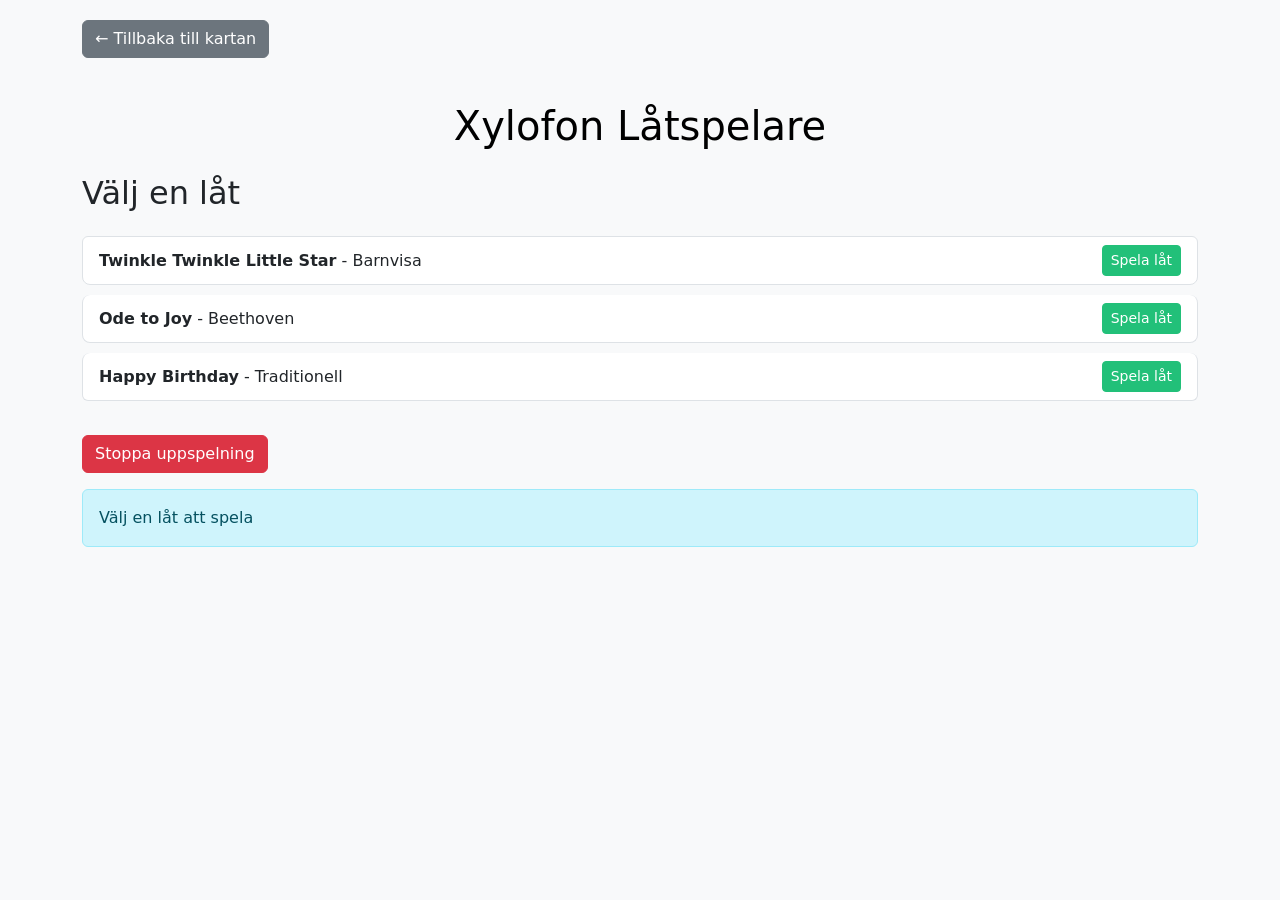
==== latar.html @ 2b7afb04 "forsatt jobb på project" ====
<!DOCTYPE html>
<html lang="sv">

<head>
    <meta charset="UTF-8">
    <meta name="viewport" content="width=device-width, initial-scale=1.0">
    <title>Xylofon Låtspelare</title>
    <link href="https://cdn.jsdelivr.net/npm/bootstrap@5.3.0/dist/css/bootstrap.min.css" rel="stylesheet">
    <link href="styleLatar.css" rel="stylesheet">
</head>

<body>
    <div class="container">
        <!-- Tillbaka-knapp -->
        <div class="mb-4">
            <a href="karta.html" class="btn btn-secondary">← Tillbaka till kartan</a>
        </div>

        <h1 class="mb-4">Xylofon Låtspelare</h1>

        <h2 class="mb-4">Välj en låt</h2>

        <!-- Låtlista -->
        <div class="list-group">
            <!-- Låt 1 -->
            <div class="list-group-item song-item" id="song1">
                <div class="d-flex justify-content-between align-items-center">
                    <div>
                        <strong>Twinkle Twinkle Little Star</strong> - Barnvisa
                    </div>
                    <button class="btn btn-sm btn-primary play-btn" onclick="playSong(1)" id="btn1">
                        Spela låt
                    </button>
                </div>
            </div>

            <!-- Låt 2 -->
            <div class="list-group-item song-item" id="song2">
                <div class="d-flex justify-content-between align-items-center">
                    <div>
                        <strong>Ode to Joy</strong> - Beethoven
                    </div>
                    <button class="btn btn-sm btn-primary play-btn" onclick="playSong(2)" id="btn2">
                        Spela låt
                    </button>
                </div>
            </div>

            <!-- Låt 3 -->
            <div class="list-group-item song-item" id="song3">
                <div class="d-flex justify-content-between align-items-center">
                    <div>
                        <strong>Happy Birthday</strong> - Traditionell
                    </div>
                    <button class="btn btn-sm btn-primary play-btn" onclick="playSong(3)" id="btn3">
                        Spela låt
                    </button>
                </div>
            </div>
        </div>

        <!-- Stoppknapp -->
        <div class="mt-4">
            <button class="btn btn-danger" onclick="stopPlayback()">
                Stoppa uppspelning
            </button>
        </div>

        <!-- Statusmeddelande -->
        <div class="mt-3 alert alert-info" id="statusMessage">
            Välj en låt att spela
        </div>
    </div>

    <script src="scriptLatar.js"></script>
</body>

</html>
---- styleLatar.css ----
body {
    padding: 20px;
    background-color: #f8f9fa;
}

.song-item {
    margin-bottom: 10px;
    border-radius: 8px;
    transition: all 0.3s ease;
}

.song-item.playing {
    background-color: #d1e7dd;
    border-color: #badbcc;
}

h1 {
    color: #000000;
    text-align: center;
    margin-bottom: 30px !important;
}

.btn-primary {
    background-color: #22c079;
    border-color: #22c079;
}

.btn-primary:hover {
    background-color: #167a4d;
    border-color: #167a4d;
}

.btn-warning {
    background-color: #ff0707;
    border-color: #ff0707;
}

.btn-warning:hover {
    background-color: #7c0404;
    border-color: #7c0404;
}

/* Stil för Tillbaka-knappen */
.btn-secondary {
    margin-bottom: 20px;
}
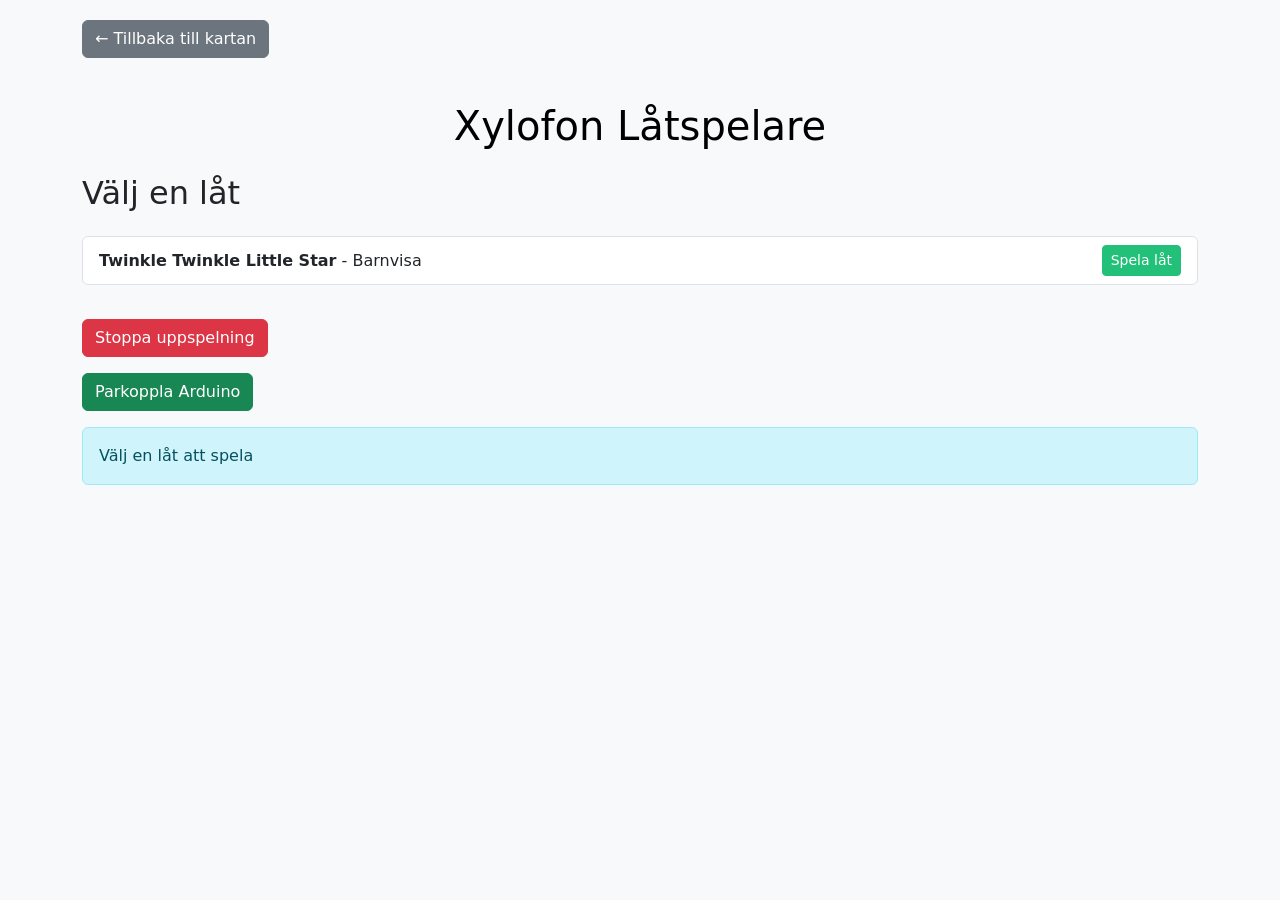
==== commit 56f2e6cd: "web server   api connected to areduino" ====
--- a/latar.html
+++ b/latar.html
@@ -11,65 +11,32 @@
 
 <body>
     <div class="container">
-        <!-- Tillbaka-knapp -->
         <div class="mb-4">
             <a href="karta.html" class="btn btn-secondary">← Tillbaka till kartan</a>
         </div>
 
         <h1 class="mb-4">Xylofon Låtspelare</h1>
-
         <h2 class="mb-4">Välj en låt</h2>
 
-        <!-- Låtlista -->
         <div class="list-group">
-            <!-- Låt 1 -->
-            <div class="list-group-item song-item" id="song1">
+            <div class="list-group-item song-item">
                 <div class="d-flex justify-content-between align-items-center">
-                    <div>
-                        <strong>Twinkle Twinkle Little Star</strong> - Barnvisa
-                    </div>
-                    <button class="btn btn-sm btn-primary play-btn" onclick="playSong(1)" id="btn1">
-                        Spela låt
-                    </button>
-                </div>
-            </div>
-
-            <!-- Låt 2 -->
-            <div class="list-group-item song-item" id="song2">
-                <div class="d-flex justify-content-between align-items-center">
-                    <div>
-                        <strong>Ode to Joy</strong> - Beethoven
-                    </div>
-                    <button class="btn btn-sm btn-primary play-btn" onclick="playSong(2)" id="btn2">
-                        Spela låt
-                    </button>
-                </div>
-            </div>
-
-            <!-- Låt 3 -->
-            <div class="list-group-item song-item" id="song3">
-                <div class="d-flex justify-content-between align-items-center">
-                    <div>
-                        <strong>Happy Birthday</strong> - Traditionell
-                    </div>
-                    <button class="btn btn-sm btn-primary play-btn" onclick="playSong(3)" id="btn3">
-                        Spela låt
-                    </button>
+                    <div><strong>Twinkle Twinkle Little Star</strong> - Barnvisa</div>
+                    <button class="btn btn-sm btn-primary" onclick="playSong('twinkle')">Spela låt</button>
                 </div>
             </div>
         </div>
 
-        <!-- Stoppknapp -->
         <div class="mt-4">
-            <button class="btn btn-danger" onclick="stopPlayback()">
-                Stoppa uppspelning
-            </button>
+            <button class="btn btn-danger" onclick="stopPlayback()">Stoppa uppspelning</button>
         </div>
 
-        <!-- Statusmeddelande -->
-        <div class="mt-3 alert alert-info" id="statusMessage">
-            Välj en låt att spela
+        <!-- Ny knapp för manuell parkoppling -->
+        <div class="mt-3">
+            <button class="btn btn-success" onclick="manualPairing()">Parkoppla Arduino</button>
         </div>
+
+        <div class="mt-3 alert alert-info" id="statusMessage">Välj en låt att spela</div>
     </div>
 
     <script src="scriptLatar.js"></script>
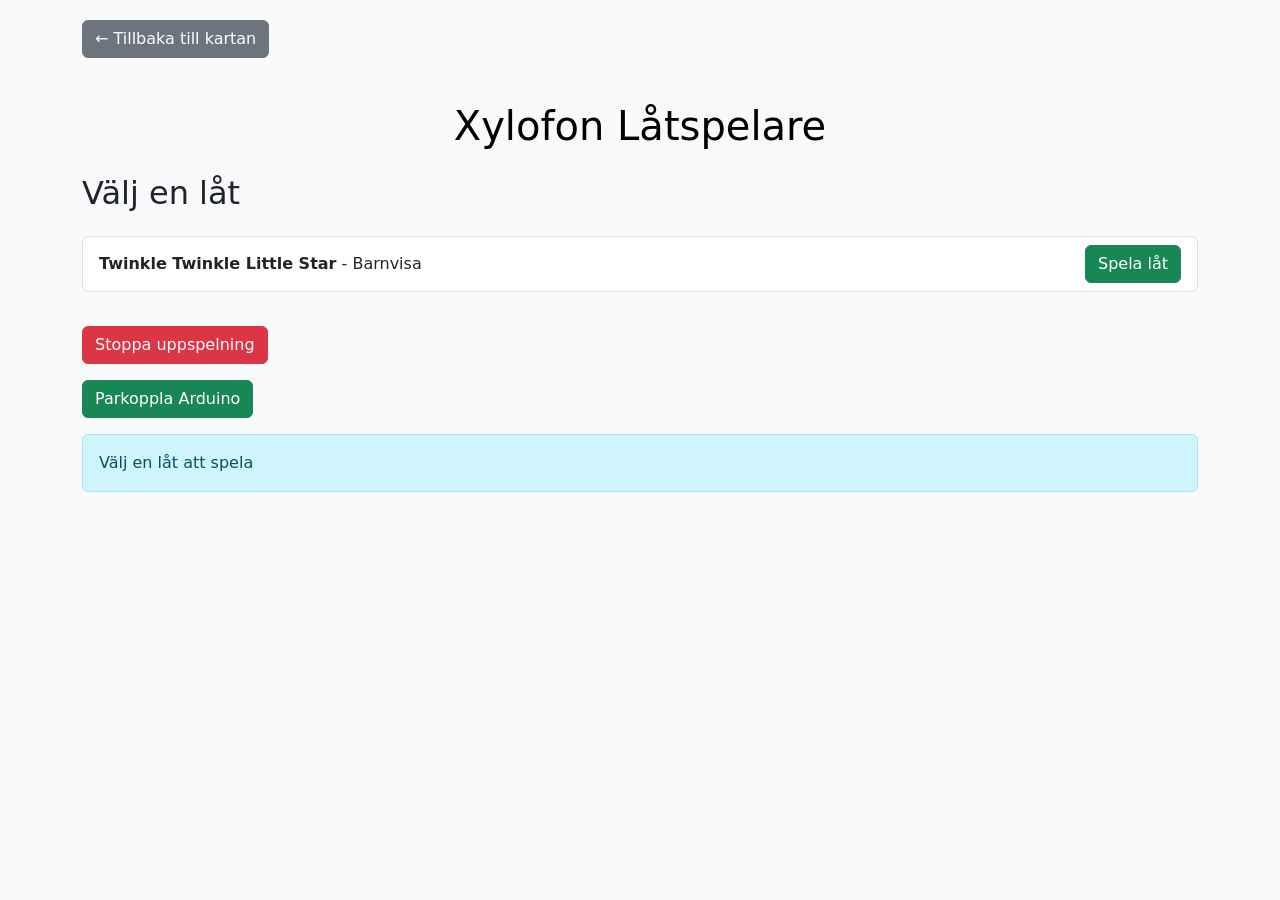
==== commit a1ea840c: "fixa script" ====
--- a/latar.html
+++ b/latar.html
@@ -22,7 +22,7 @@
             <div class="list-group-item song-item">
                 <div class="d-flex justify-content-between align-items-center">
                     <div><strong>Twinkle Twinkle Little Star</strong> - Barnvisa</div>
-                    <button class="btn btn-sm btn-primary" onclick="playSong('twinkle')">Spela låt</button>
+                    <button class="btn btn-success" onclick="playSong('twinkle')">Spela låt</button>
                 </div>
             </div>
         </div>
--- a/styleLatar.css
+++ b/styleLatar.css
@@ -20,16 +20,6 @@
     margin-bottom: 30px !important;
 }
 
-.btn-primary {
-    background-color: #22c079;
-    border-color: #22c079;
-}
-
-.btn-primary:hover {
-    background-color: #167a4d;
-    border-color: #167a4d;
-}
-
 .btn-warning {
     background-color: #ff0707;
     border-color: #ff0707;
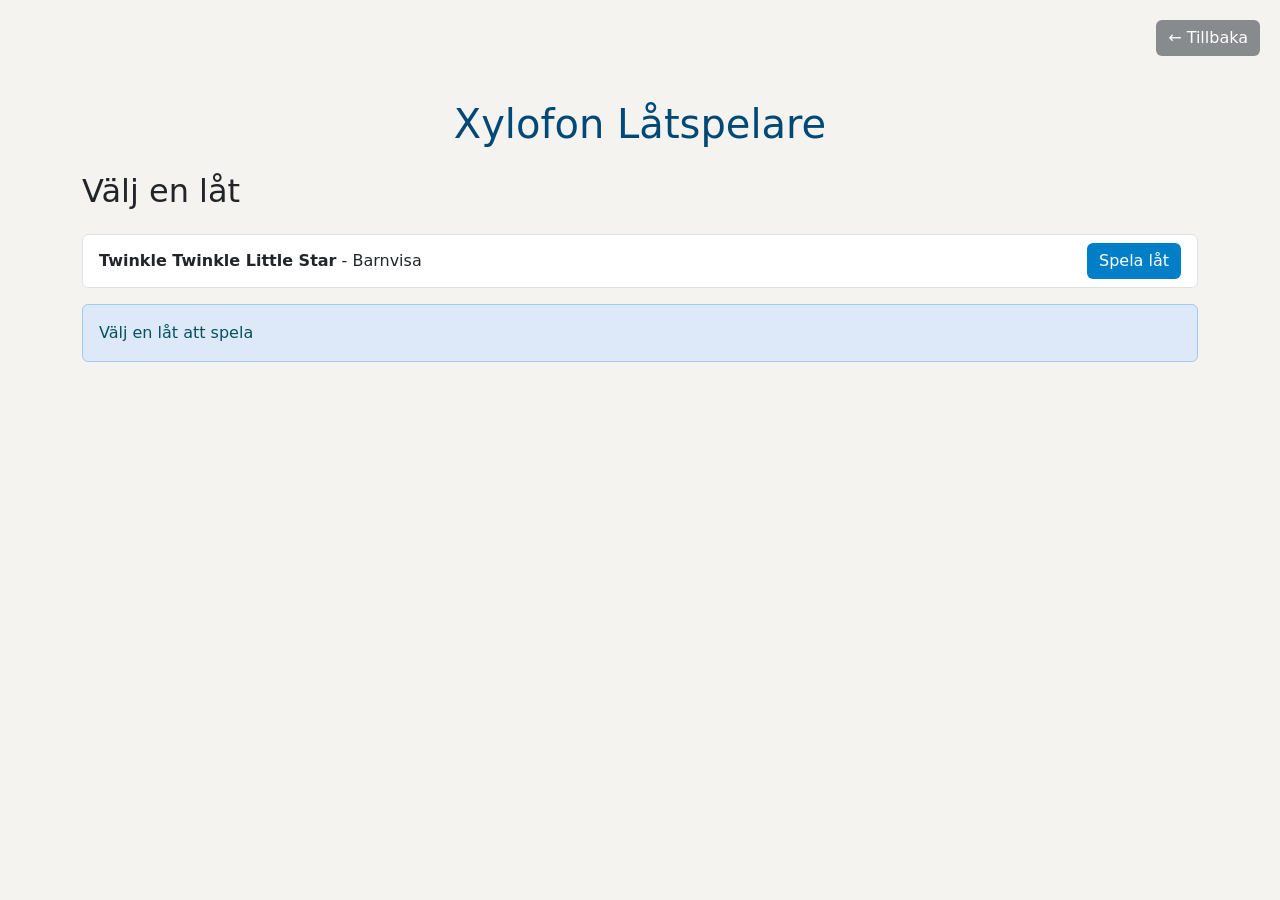
==== commit cb2df659: "sista kanske" ====
--- a/latar.html
+++ b/latar.html
@@ -10,10 +10,11 @@
 </head>
 
 <body>
+    <div class="mb-4 btn-back">
+        <a href="karta.html" class="btn btn-secondary">← Tillbaka</a>
+    </div>
     <div class="container">
-        <div class="mb-4">
-            <a href="karta.html" class="btn btn-secondary">← Tillbaka till kartan</a>
-        </div>
+
 
         <h1 class="mb-4">Xylofon Låtspelare</h1>
         <h2 class="mb-4">Välj en låt</h2>
@@ -22,20 +23,10 @@
             <div class="list-group-item song-item">
                 <div class="d-flex justify-content-between align-items-center">
                     <div><strong>Twinkle Twinkle Little Star</strong> - Barnvisa</div>
-                    <button class="btn btn-success" onclick="playSong('twinkle')">Spela låt</button>
+                    <button class="btn btn-primary" onclick="playSong('twinkle')">Spela låt</button>
                 </div>
             </div>
         </div>
-
-        <div class="mt-4">
-            <button class="btn btn-danger" onclick="stopPlayback()">Stoppa uppspelning</button>
-        </div>
-
-        <!-- Ny knapp för manuell parkoppling -->
-        <div class="mt-3">
-            <button class="btn btn-success" onclick="manualPairing()">Parkoppla Arduino</button>
-        </div>
-
         <div class="mt-3 alert alert-info" id="statusMessage">Välj en låt att spela</div>
     </div>
 
--- a/styleLatar.css
+++ b/styleLatar.css
@@ -1,36 +1,48 @@
 body {
     padding: 20px;
-    background-color: #f8f9fa;
+    background-color: #F4F3EF;
 }
 
-.song-item {
-    margin-bottom: 10px;
-    border-radius: 8px;
-    transition: all 0.3s ease;
-}
-
-.song-item.playing {
-    background-color: #d1e7dd;
-    border-color: #badbcc;
+.btn {
+    border: none;
 }
 
 h1 {
-    color: #000000;
+    color: #004976;
     text-align: center;
     margin-bottom: 30px !important;
 }
 
-.btn-warning {
-    background-color: #ff0707;
-    border-color: #ff0707;
+
+.btn-secondary {
+    margin-bottom: 20px;
+    background-color: #888B8D;
+
 }
 
-.btn-warning:hover {
-    background-color: #7c0404;
-    border-color: #7c0404;
+.btn-secondary:hover {
+    background-color: #6b6e70;
 }
 
-/* Stil för Tillbaka-knappen */
-.btn-secondary {
-    margin-bottom: 20px;
+.btn-primary {
+    background-color: #007FC8;
+}
+
+.btn-primary:hover {
+    background-color: #0067a3;
+}
+
+.song-item {
+    background-color: #ffffff;
+}
+
+.alert-info {
+    background-color: #DDE9F8;
+    border-color: #A3C9EC;
+}
+
+.btn-back {
+    width: 100%;
+    display: flex;
+    justify-content: end;
 }
